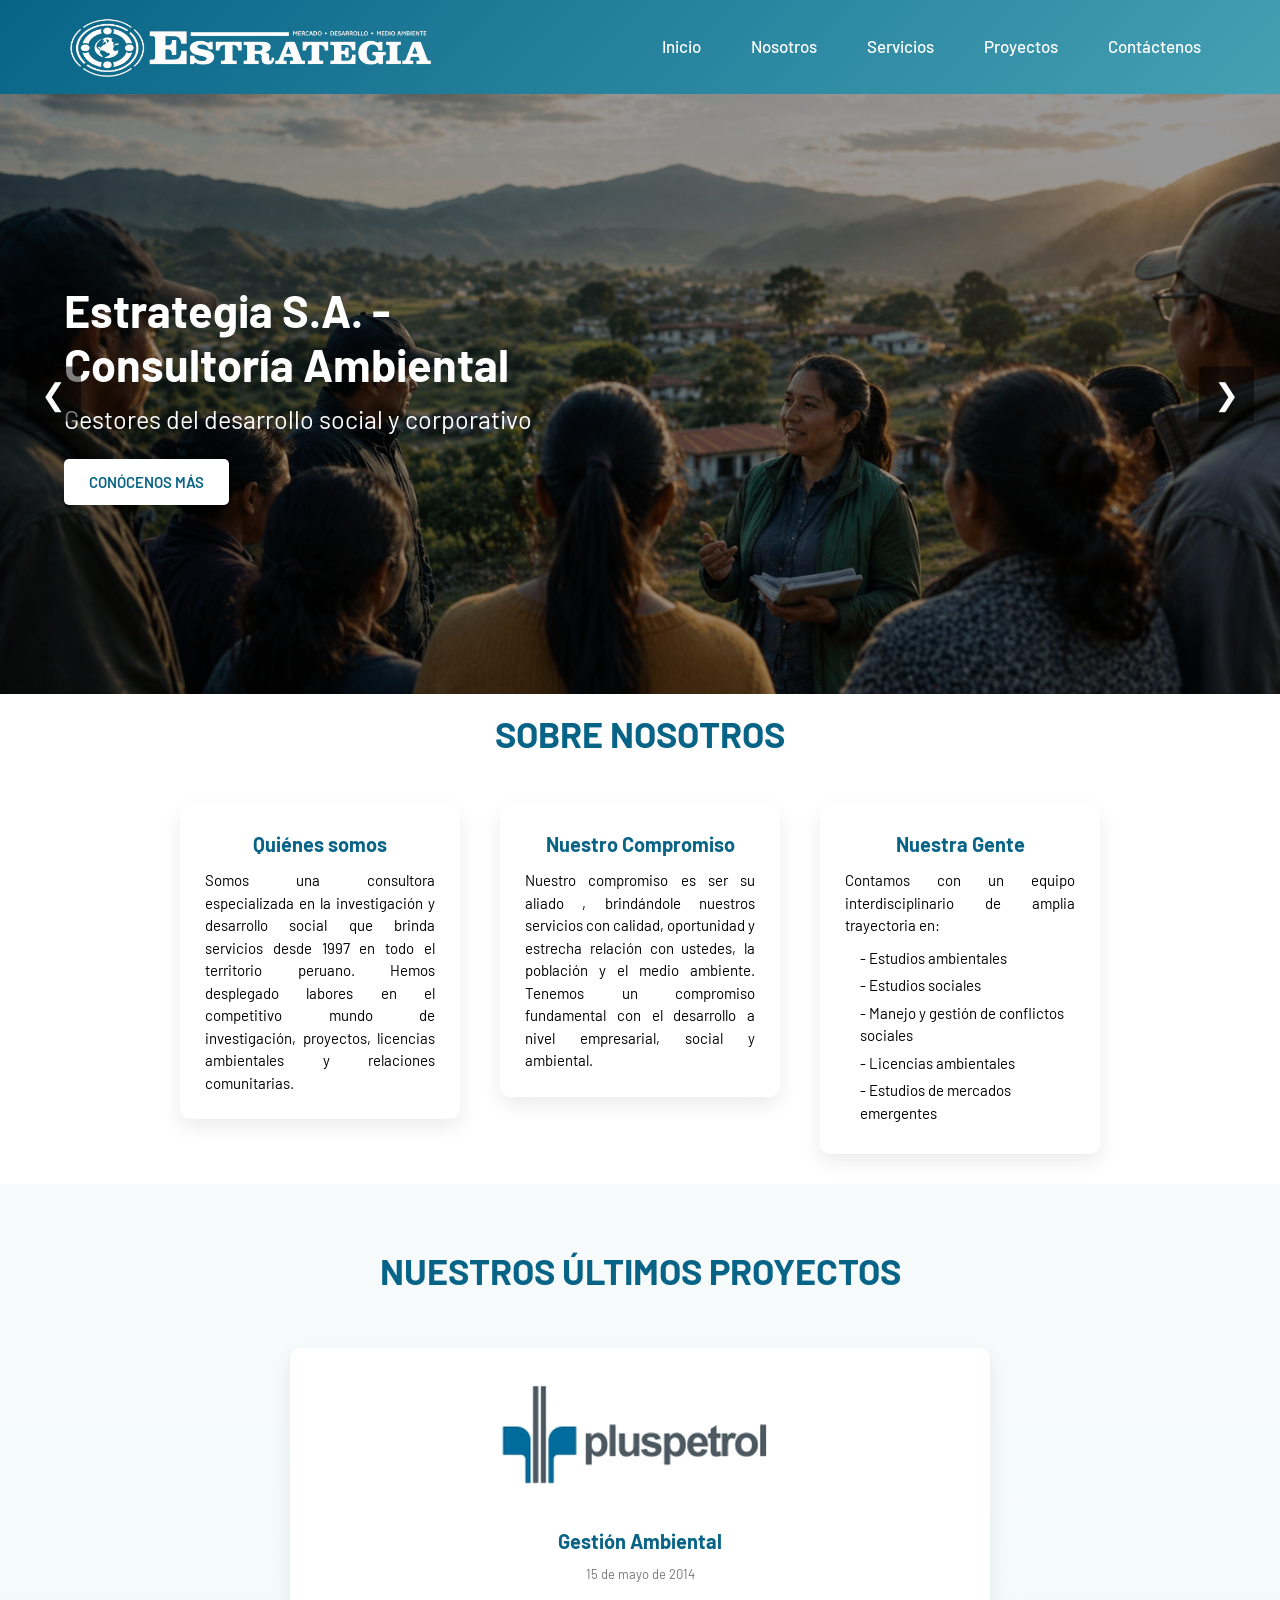
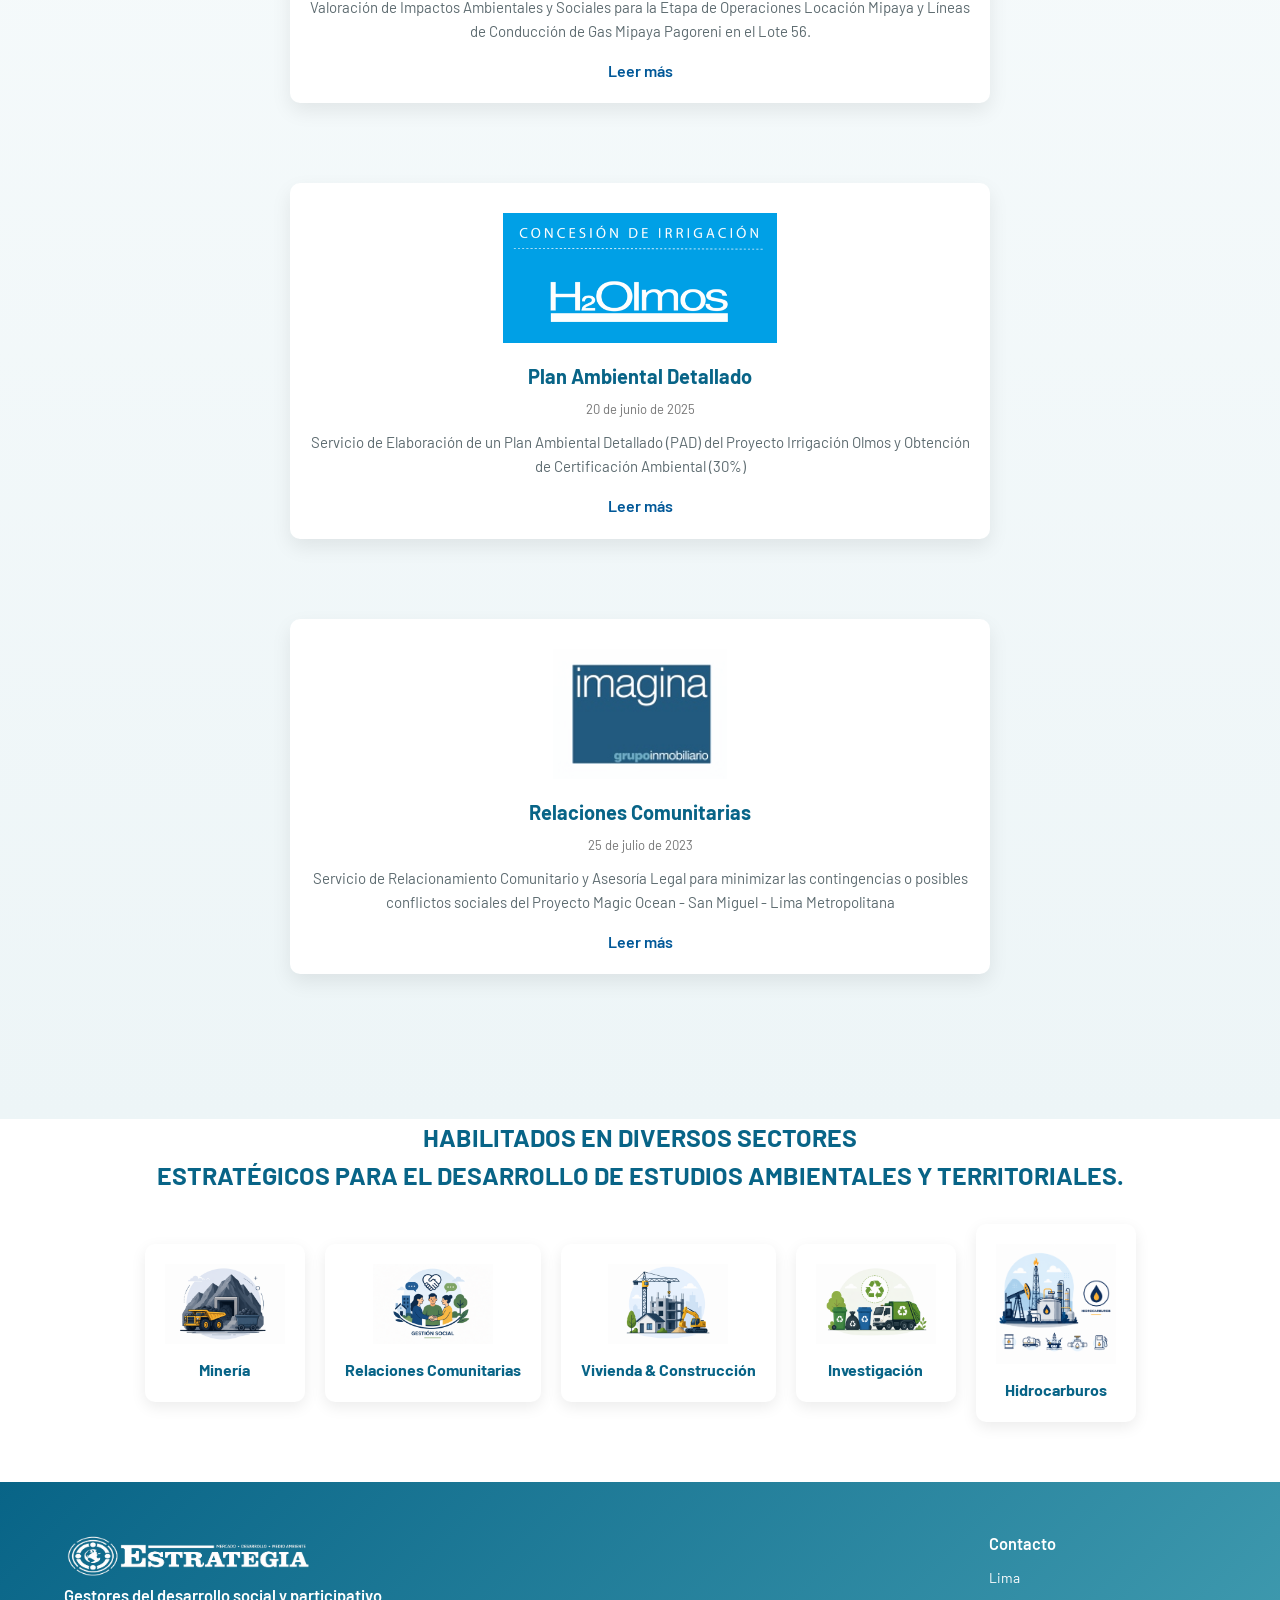
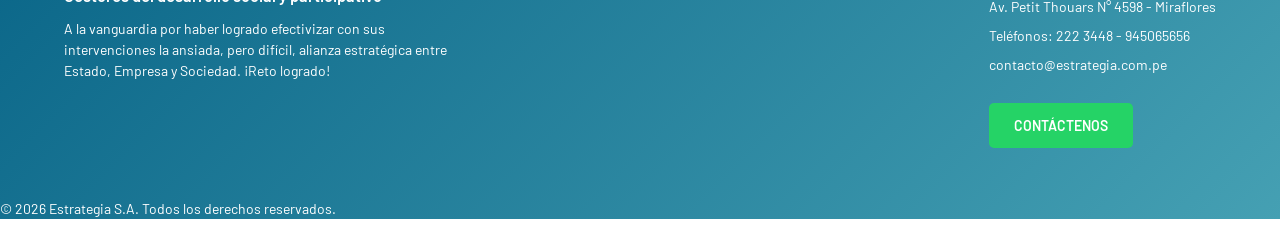
==== index.html @ 6ebf4975 "first commit" ====
<!DOCTYPE html>
<html lang="es">
<head>
    <meta charset="UTF-8">
    <meta name="viewport" content="width=device-width, initial-scale=1.0">
    <title>Estrategia S.A.</title>
    <link rel="preconnect" href="https://fonts.googleapis.com">
    <link rel="preconnect" href="https://fonts.gstatic.com" crossorigin>
    <link href="https://fonts.googleapis.com/css2?family=Barlow:ital,wght@0,100;0,200;0,300;0,400;0,500;0,600;0,700;0,800;0,900;1,100;1,200;1,300;1,400;1,500;1,600;1,700;1,800;1,900&display=swap" rel="stylesheet">

    <link rel="stylesheet" href="css/styles.css">

    
</head>
<body>
    <header class="navbar">
        <nav class="navbar__container contenedor">
            <a href="index.html" class="navbar__logo">
            <img src="img/Logo_Estrategia_3.png" alt="Logo de la empresa">
            </a>

            <ul class="navbar__menu">
                <li class="navbar__item">
                    <a href="index.html" class="navbar__link">Inicio</a>
                </li>
                <li class="navbar__item">
                    <a href="nosotros.html" class="navbar__link">Nosotros</a>
                </li>
                <li class="navbar__item">
                    <a href="servicios.html" class="navbar__link">Servicios</a>
                </li>
                <li class="navbar__item">
                    <a href="proyectos.html" class="navbar__link">Proyectos</a>
                </li>
                <li class="navbar__item">
                    <a href="contactenos.html" class="navbar__link">Contáctenos</a>
                </li>
            </ul>
        </nav>
    </header>

    <section class="hero">

        <button class="hero__arrow hero__arrow--left">&#10094;</button>
        <button class="hero__arrow hero__arrow--right">&#10095;</button>

        <div class="hero__slide active">
            <img src="img/hero.png" alt="Imagen de fondo del sitio web" class="hero__img">

            <div class="hero__contenido">
                <h1 class="hero__title">Estrategia S.A. - Consultoría Ambiental</h1>
                <p class="hero__subtitle">Gestores del desarrollo social y corporativo</p>
                <a href="nosotros.html" class="hero__btn">CONÓCENOS MÁS</a>
            </div>

        </div>

        <div class="hero__slide">
            <img src="img/hero2.png" alt="Paisaje natural representando proyectos ambientales" class="hero__img">

            <div class="hero__contenido">
                <h1 class="hero__title">Expertos en viabilizar objetivos empresariales y sociales</h1>
                <p class="hero__subtitle">En costa, sierra y amazonía</p>
                <a href="proyectos.html" class="hero__btn">PROYECTOS</a>
            </div>
        </div>
    
    </section>
    
    <article class="article">
        <h2 class="article__title title">Sobre Nosotros</h2>

        <div class="article__description">
            <div class="article__text">
                <h3 class="article__subtitle">Quiénes somos</h3>
                <p>Somos una consultora especializada en la investigación y desarrollo social que brinda servicios desde 1997 en todo el territorio peruano. Hemos desplegado labores en el competitivo mundo de investigación, proyectos, licencias ambientales y relaciones comunitarias. 
                </p>
            </div>
            <div class="article__text">
                <h3 class="article__subtitle">Nuestro Compromiso</h3>
                <p>Nuestro compromiso es ser su aliado , brindándole nuestros servicios con calidad, oportunidad y estrecha relación con ustedes, la población y el medio ambiente.
                Tenemos un compromiso fundamental con el desarrollo a nivel empresarial, social y ambiental.
                </p>
            </div>
            <div class="article__text">
                <h3 class="article__subtitle">Nuestra Gente</h3>
                <p>Contamos con un equipo interdisciplinario de amplia trayectoria en:
                </p>
                <ul>
                    <li>- Estudios ambientales</li>
                    <li>- Estudios sociales</li>
                    <li>- Manejo y gestión de conflictos sociales</li>
                    <li>- Licencias ambientales</li>
                    <li>- Estudios de mercados emergentes </li>
                </ul>
            </div>
        </div>
    </article>

    <article class="proyectos">
        <h2 class="proyectos__title title">Nuestros Últimos Proyectos</h2>

        <div class="proyectos__description">
            <div class="proyectos__text">
                <img  src="img/logos/Pluspetrol.png" alt="Proyecto Pluspetrol" class="proyectos__img">
                <h3 class="proyectos__subtitle">Gestión Ambiental</h3>
                <div class="proyectos__date">15 de mayo de 2014</div>
                <p>Valoración de Impactos Ambientales y Sociales para la Etapa de Operaciones Locación Mipaya y Líneas de Conducción de Gas Mipaya Pagoreni en el Lote 56.
                </p>
                <div>
                    <a href="proyectos.html" class="proyectos__link">Leer más</a>
                </div>
            </div>
            <div class="proyectos__text">
                <img src="img/logos/Olmos.png" alt="Proyecto Olmos" class="proyectos__img">
                <h3 class="proyectos__subtitle">Plan Ambiental Detallado</h3>
                <div class="proyectos__date">20 de junio de 2025</div>
                <p>Servicio de Elaboración de un Plan Ambiental Detallado (PAD) del Proyecto Irrigación Olmos y Obtención de Certificación Ambiental (30%)
                </p>
                <div>
                    <a href="proyectos.html" class="proyectos__link">Leer más</a>
                </div>
            </div>
            <div class="proyectos__text">
                <img src="img/logos/Grupo_Imagina.png" alt="Proyecto Grupo Imagina" class="proyectos__img">
                <h3 class="proyectos__subtitle">Relaciones Comunitarias</h3>
                <div class="proyectos__date">25 de julio de 2023</div>
                <p>Servicio de Relacionamiento Comunitario y Asesoría Legal para minimizar las contingencias o posibles conflictos sociales del Proyecto Magic Ocean - San Miguel - Lima Metropolitana
                </p>
                <div>
                    <a href="proyectos.html" class="proyectos__link">Leer más</a>
                </div>
            </div>
        </div>
    </article>

    <section class="sectores"> 
        <h2 class="sectores__title"> HABILITADOS EN DIVERSOS SECTORES<br>ESTRATÉGICOS PARA EL DESARROLLO DE ESTUDIOS AMBIENTALES Y TERRITORIALES.</h2>

        <div class="sectores__images">
            <div class="sectores__description">
                <img src="img/mineria.png" alt="Sector 1" class="sectores__img">
                <h3 class="sectores__subtitle">Minería</h3>
            </div>
            <div class="sectores__description">
                <img src="img/gestion_social.png" alt="Sector 2" class="sectores__img">
                <h3 class="sectores__subtitle">Relaciones Comunitarias</h3>
            </div>
            <div class="sectores__description">
                <img src="img/vivienda_construccion.png" alt="Sector 3" class="sectores__img">
                <h3 class="sectores__subtitle">Vivienda & Construcción</h3>
            </div>
            <div class="sectores__description">
                <img src="img/residuos_solidos.png" alt="Sector 4" class="sectores__img">
                <h3 class="sectores__subtitle">Investigación</h3>
            </div>
            <div class="sectores__description">
                <img src="img/hidrocarburos.png" alt="Sector 5" class="sectores__img">
                <h3 class="sectores__subtitle">Hidrocarburos</h3>
            </div>
        </div>

    </section>

    <footer class="footer">
        <div class="footer__description contenedor">

            <div class="footer__text">
                <img src="img/Logo_Estrategia_3.png" alt="Logo Estrategia" class="footer__img">

                <h3 class="footer__subtitle">
                    Gestores del desarrollo social y participativo
                </h3>

                <p>
                    A la vanguardia por haber logrado efectivizar con sus
                    intervenciones la ansiada, pero difícil, alianza estratégica
                    entre Estado, Empresa y Sociedad. ¡Reto logrado!
                </p>
            </div>

            <div class="footer__text">

                <h3 class="footer__subtitle">Contacto</h3>

                <p class="footer__place">Lima</p>

                <p>
                    Av. Petit Thouars N° 4598 - Miraflores
                </p>

                <p>
                    Teléfonos: 222 3448 - 945065656
                </p>

                <p>
                    contacto@estrategia.com.pe
                </p>

                <a 
                    href="https://wa.me/51945065656?text=Hola,%20quisiera%20más%20información"
                    target="_blank"
                    class="footer__btn"
                >
                    CONTÁCTENOS
                </a>

            </div>

        </div>

        <p class="footer__copy">
            &copy; 2026 Estrategia S.A. Todos los derechos reservados.
        </p>
    </footer>

</body>

<script src="js/script.js"></script>

</html>
---- css/styles.css ----
* {
  margin: 0;
  padding: 0;
  box-sizing: border-box;
}

html {
  /*
        16px ----> 100%
        10px ----> ?
  */
  font-size: 62.5%;
}

body {
  font-family: "Barlow", sans-serif;
  line-height: 1.5;
}

a {
  text-decoration: none;
}

ul, ol {
  list-style: none;
}

.navbar {
  background: linear-gradient(135deg, #086487, #45A0B3);
  font-size: 1.7rem;
  position: sticky;
  top: 0;
  z-index: 1000;
}
.navbar__container {
  display: flex;
  justify-content: space-between;
  align-items: center;
  padding: 1.2rem 0;
}
.navbar__logo img {
  display: block;
  height: 7rem;
  width: auto;
}
.navbar__menu {
  display: flex;
  gap: 2rem;
}
.navbar__item {
  list-style: none;
}
.navbar__link {
  color: white;
  font-weight: 500;
  padding: 1rem 1.5rem;
  text-decoration: none;
}

.hero {
  position: relative;
  height: 60rem;
  overflow: hidden;
}
.hero__arrow {
  position: absolute;
  top: 50%;
  transform: translateY(-50%);
  background: rgba(0, 0, 0, 0.5);
  color: white;
  border: none;
  font-size: 3rem;
  padding: 1rem 1.5rem;
  cursor: pointer;
  z-index: 3;
}
.hero__arrow--left {
  left: 2%;
}
.hero__arrow--right {
  right: 2%;
}
.hero__arrow:hover {
  background: rgba(0, 0, 0, 0.8);
}
.hero__slide {
  position: absolute;
  inset: 0;
  opacity: 0;
  transition: opacity 1.4s ease-in-out;
}
.hero__slide.active {
  opacity: 1;
}
.hero__img {
  width: 100%;
  height: 100%;
  object-fit: cover;
  display: block;
}
.hero__slide::before {
  content: "";
  position: absolute;
  inset: 0;
  background: rgba(0, 0, 0, 0.4);
  pointer-events: none;
}
.hero__contenido {
  position: absolute;
  top: 50%;
  left: 5%;
  transform: translateY(-50%);
  color: white;
  max-width: 50rem;
  z-index: 2;
}
.hero__title {
  font-size: 4.5rem;
  line-height: 1.2;
}
.hero__subtitle {
  font-size: 2.5rem;
  margin-top: 1rem;
}
.hero__btn {
  display: inline-block;
  margin-top: 2rem;
  padding: 1.2rem 2.5rem;
  background-color: white;
  color: #086487;
  text-decoration: none;
  font-weight: 600;
  border-radius: 0.5rem;
  transition: all 0.3s ease;
  font-size: 1.5rem;
}
.hero__btn:hover {
  background-color: #086487;
  color: white;
  border: 2px solid white;
}

.article__article {
  min-height: 15rem;
}
.article__title {
  display: flex;
  align-items: center;
  justify-content: center;
  min-height: 8rem;
}
.article__description {
  display: flex;
  gap: 4rem;
  justify-content: center;
  align-items: flex-start;
  padding: 3rem 1rem;
  flex-wrap: wrap;
}
.article__text {
  max-width: 28rem;
  padding: 2.5rem;
  border-radius: 1rem;
  background: #fff;
  box-shadow: 0 8px 20px rgba(0, 0, 0, 0.08);
}
.article__subtitle {
  margin-bottom: 1rem;
  font-size: 2rem;
  color: #086487;
  text-align: center;
}
.article p {
  line-height: 1.5;
  font-size: 1.5rem;
  text-align: justify;
}
.article ul {
  margin-top: 1rem;
  padding-left: 1.5rem;
  font-size: 1.5rem;
}
.article li {
  margin-bottom: 0.5rem;
}

.proyectos__title {
  text-align: center;
  margin-bottom: 2rem;
}
.proyectos__description {
  display: flex;
  gap: 4rem;
  justify-content: center;
  align-items: flex-start;
  padding: 3rem;
  flex-wrap: wrap;
}
.proyectos__text {
  max-width: 32rem;
  padding: 2rem;
  border-radius: 1rem;
  background: #fff;
  box-shadow: 0 8px 20px rgba(0, 0, 0, 0.08);
  transition: transform 0.3s ease;
}
.proyectos__text:hover {
  transform: translateY(-5px);
}
.proyectos__img {
  width: 100%;
  height: auto;
  display: block;
  object-fit: cover;
}
.proyectos__subtitle {
  font-size: 1.8rem;
  margin: 1rem 0;
  color: #093773;
}
.proyectos__date {
  font-size: 1.3rem;
  color: #777;
  margin-bottom: 1rem;
}
.proyectos p {
  font-size: 1.5rem;
  line-height: 1.6;
}
.proyectos__link {
  display: inline-block;
  margin-top: 1.5rem;
  color: #005898;
  font-weight: 600;
  text-decoration: none;
}
.proyectos__link:hover {
  text-decoration: underline;
}

.sectores__title {
  text-align: center;
  font-size: 2.5rem;
  color: #086487;
  margin-bottom: 2rem;
}
.sectores__images {
  display: flex;
  gap: 2rem;
  justify-content: center;
  align-items: center;
  padding: 1rem 2rem;
  flex-wrap: wrap;
}
.sectores__img {
  width: 100%;
  max-width: 12rem;
  height: auto;
  margin: 0 auto;
}
.sectores__subtitle {
  text-align: center;
  margin-top: 1rem;
  font-size: 1.6rem;
  color: #086487;
}
.sectores__description {
  text-align: center;
  padding: 2rem;
  border-radius: 1rem;
  background: #fff;
  box-shadow: 0 5px 15px rgba(0, 0, 0, 0.08);
  transition: transform 0.3s ease;
}
.sectores__description:hover {
  transform: translateY(-5px);
}

.footer {
  background: linear-gradient(135deg, #086487, #45A0B3);
  color: white;
  margin-top: 5rem;
  font-size: 1.4rem;
}
.footer__description {
  display: flex;
  gap: 6rem;
  padding: 5rem 0;
  align-items: flex-start;
  justify-content: space-between;
  flex-wrap: wrap;
}
.footer__img {
  width: 25rem;
  height: auto;
}
.footer__text {
  max-width: 40rem;
}
.footer__subtitle {
  margin-bottom: 1rem;
  font-weight: 600;
}
.footer p {
  line-height: 1.5;
  margin-bottom: 0.8rem;
}
.footer .footer > p {
  text-align: center;
  padding: 2rem 0;
  border-top: 1px solid rgba(255, 255, 255, 0.2);
  margin-top: 2rem;
}
.footer .footer__btn {
  display: inline-block;
  margin-top: 2rem;
  padding: 1.2rem 2.5rem;
  background-color: #25D366;
  color: white;
  text-decoration: none;
  font-weight: 600;
  border-radius: 0.5rem;
  transition: all 0.3s ease;
}
.footer .footer__btn:hover {
  background-color: #1fa855;
  transform: translateY(-3px);
}

.navbar__link,
.navbar__link:visited,
.navbar__link:hover {
  color: white;
  text-decoration: none;
}

.navbar__link--active {
  color: white;
}

.hero-nosotros {
  position: relative;
  width: 100%;
  height: 40rem;
  overflow: hidden;
}
.hero-nosotros__img {
  width: 100%;
  height: 100%;
  object-fit: cover;
  display: block;
}
.hero-nosotros__overlay {
  position: absolute;
  inset: 0;
  background: rgba(0, 0, 0, 0.4);
  display: flex;
  justify-content: center;
  align-items: center;
}
.hero-nosotros__title {
  color: white;
  font-size: 5rem;
  font-weight: 700;
  letter-spacing: 0.3rem;
}

.nosotros-info {
  display: flex;
  gap: 4rem;
  padding: 6rem 2rem;
  align-items: flex-start;
}
.nosotros-info__box, .nosotros-info__content {
  flex: 1;
}
.nosotros-info__box {
  background: white;
  padding: 3rem;
  border-radius: 1rem;
  box-shadow: 0 8px 20px rgba(0, 0, 0, 0.08);
  transition: transform 0.3s ease;
}
.nosotros-info__box:hover {
  transform: translateY(-5px);
}
.nosotros-info__title {
  font-size: 2.2rem;
  color: #086487;
  margin-bottom: 1.5rem;
}
.nosotros-info p {
  font-size: 1.5rem;
  line-height: 1.7;
  text-align: justify;
}

.clientes {
  margin-top: 6rem;
}
.clientes__hero {
  position: relative;
  height: 20rem;
  background-image: url("../img/clientes.png");
  background-size: cover;
  background-position: center;
  display: flex;
  justify-content: center;
  align-items: center;
}
.clientes__hero::before {
  content: "";
  position: absolute;
  inset: 0;
  background: rgba(0, 0, 0, 0.45);
}
.clientes__title {
  position: relative;
  color: white;
  font-size: 4rem;
  letter-spacing: 0.3rem;
  z-index: 1;
}
.clientes__slider {
  overflow: hidden;
  padding: 1.5rem 0;
  background: #fff;
}
.clientes__track {
  display: flex;
  gap: 6rem;
  width: max-content;
  animation: scrollClientes 25s linear infinite;
}
.clientes__img {
  width: 12rem;
  height: auto;
  object-fit: contain;
  transition: all 0.3s ease;
}
.clientes__img:hover {
  transform: scale(1.05);
}

@keyframes scrollClientes {
  from {
    transform: translateX(0);
  }
  to {
    transform: translateX(-50%);
  }
}
.hero-servicios {
  position: relative;
  width: 100%;
  height: 40rem;
  overflow: hidden;
}
.hero-servicios__img {
  width: 100%;
  height: 100%;
  object-fit: cover;
  display: block;
}
.hero-servicios__overlay {
  position: absolute;
  inset: 0;
  background: rgba(0, 0, 0, 0.4);
  display: flex;
  justify-content: center;
  align-items: center;
}
.hero-servicios__title {
  color: white;
  font-size: 5rem;
  font-weight: 700;
  letter-spacing: 0.3rem;
}

.servicios {
  padding: 6rem 0;
}
.servicios__grid {
  display: grid;
  grid-template-columns: repeat(3, 1fr);
  gap: 3rem;
}
.servicios__card {
  background: white;
  padding: 3rem;
  border-radius: 1.5rem;
  box-shadow: 0 10px 25px rgba(0, 0, 0, 0.08);
  transition: all 0.35s ease;
  display: flex;
  flex-direction: column;
  min-height: 100%;
}
.servicios__card:hover {
  background-color: #086487;
  transform: translateY(-8px);
  box-shadow: 0 18px 35px rgba(9, 55, 115, 0.25);
}
.servicios__card:hover .servicios__subtitle, .servicios__card:hover p {
  color: white;
}
.servicios__card:hover li {
  color: white;
}
.servicios__subtitle {
  font-size: 2.2rem;
  color: #086487;
  margin-bottom: 1.5rem;
  transition: color 0.3s ease;
}
.servicios__list {
  margin: 2rem 0;
  padding-left: 2rem;
}
.servicios__list li {
  font-size: 1.5rem;
  line-height: 1.7;
  margin-bottom: 1rem;
  color: #111;
  list-style-type: disc;
}
.servicios p {
  font-size: 1.5rem;
  line-height: 1.7;
  color: #555;
  transition: color 0.3s ease;
}
.servicios__btn {
  margin-top: auto;
  display: inline-block;
  background-color: #45A0B3;
  color: white;
  padding: 1.2rem 2rem;
  border-radius: 0.6rem;
  border: 1px solid transparent;
  text-decoration: none;
  font-weight: 600;
  transition: all 0.3s ease;
}
.servicios__btn:hover {
  background-color: #086487;
  transform: scale(1.03);
  transform: translateY(-3px);
  border: 1px solid rgba(255, 255, 255, 0.15);
}

.hero-proyectos {
  position: relative;
  width: 100%;
  height: 40rem;
  overflow: hidden;
}
.hero-proyectos__img {
  width: 100%;
  height: 100%;
  object-fit: cover;
  display: block;
}
.hero-proyectos__overlay {
  position: absolute;
  inset: 0;
  background: rgba(0, 0, 0, 0.4);
  display: flex;
  justify-content: center;
  align-items: center;
}
.hero-proyectos__title {
  color: white;
  font-size: 5rem;
  font-weight: 700;
  letter-spacing: 0.3rem;
}

.proyectos {
  padding: 6rem 0;
  background: linear-gradient(180deg, #f7fbfc, #edf5f7);
}
.proyectos__header {
  margin-bottom: 2rem;
}
.proyectos__text {
  text-align: center;
  font-size: 1.6rem;
  color: #5d6b70;
  max-width: 70rem;
  margin: 0 auto 4rem auto;
  line-height: 1.6;
}
.proyectos__filters {
  display: flex;
  gap: 1.5rem;
  justify-content: center;
  flex-wrap: wrap;
  margin-bottom: 4rem;
}
.proyectos__filter {
  border: none;
  background: white;
  color: #086487;
  padding: 1rem 2rem;
  border-radius: 5rem;
  font-size: 1.4rem;
  font-weight: 600;
  cursor: pointer;
  transition: all 0.3s ease;
  box-shadow: 0 5px 15px rgba(0, 0, 0, 0.06);
}
.proyectos__filter:hover, .proyectos__filter--active {
  background: linear-gradient(135deg, #086487, #45a0b3);
  color: white;
}
.proyectos__grid {
  display: grid;
  grid-template-columns: repeat(3, 28rem);
  justify-content: center;
  gap: 4rem 6rem;
  padding: 3rem 1rem;
}
.proyectos__card {
  min-height: 47rem;
  border-radius: 1rem;
  background: #fff;
  overflow: hidden;
  box-shadow: 0 8px 20px rgba(0, 0, 0, 0.08);
  transition: all 0.35s ease;
  display: flex;
  flex-direction: column;
}
.proyectos__card:hover {
  transform: translateY(-6px);
  box-shadow: 0 15px 30px rgba(8, 100, 135, 0.15);
}
.proyectos__img {
  width: 100%;
  height: 15rem;
  object-fit: contain;
  display: block;
  transition: transform 0.4s ease;
  padding: 1rem;
}
.proyectos__img:hover {
  transform: scale(1.03);
}
.proyectos__content {
  padding: 2rem;
  display: flex;
  flex-direction: column;
  flex: 1;
}
.proyectos__empresa {
  font-size: 1.2rem;
  color: #45a0b3;
  font-weight: 700;
  text-transform: uppercase;
  margin-bottom: 0.8rem;
}
.proyectos__subtitle {
  margin-bottom: 1rem;
  font-size: 2rem;
  line-height: 1.3;
  color: #086487;
}
.proyectos__description {
  line-height: 1.5;
  font-size: 1.5rem;
  color: #58656b;
  margin-bottom: 1.5rem;
}
.proyectos__info {
  margin-top: auto;
}
.proyectos__meta {
  font-size: 1.4rem;
  color: #6f7c82;
  margin-bottom: 0.6rem;
}
.proyectos__pagination {
  display: flex;
  justify-content: center;
  gap: 1rem;
  margin-top: 5rem;
}
.proyectos__page {
  width: 4rem;
  height: 4rem;
  border: none;
  border-radius: 1rem;
  background: white;
  color: #086487;
  font-size: 1.4rem;
  font-weight: 600;
  cursor: pointer;
  transition: all 0.3s ease;
  box-shadow: 0 5px 15px rgba(0, 0, 0, 0.06);
}
.proyectos__page:hover, .proyectos__page--active {
  background: linear-gradient(135deg, #086487, #45a0b3);
  color: white;
}

.hero-contactenos {
  position: relative;
  width: 100%;
  height: 40rem;
  overflow: hidden;
}
.hero-contactenos__img {
  width: 100%;
  height: 100%;
  object-fit: cover;
  display: block;
}
.hero-contactenos__overlay {
  position: absolute;
  inset: 0;
  background: rgba(0, 0, 0, 0.4);
  display: flex;
  justify-content: center;
  align-items: center;
}
.hero-contactenos__title {
  color: white;
  font-size: 5rem;
  font-weight: 700;
  letter-spacing: 0.3rem;
}

.contacto {
  display: grid;
  grid-template-columns: 1fr 1.2fr;
  gap: 7rem;
  padding: 8rem 0;
  align-items: start;
}
.contacto__info {
  display: flex;
  flex-direction: column;
}
.contacto__title {
  font-size: 3rem;
  line-height: 1.1;
  font-weight: 800;
  color: #086487;
  margin-bottom: 3rem;
}
.contacto__text {
  font-size: 1.7rem;
  line-height: 1.7;
  color: #5f6773;
  margin-bottom: 2.5rem;
}
.contacto__grid {
  display: grid;
  grid-template-columns: repeat(3, 1fr);
  gap: 2rem;
  margin-top: 2rem;
}
.contacto__card {
  background: #fff;
  border: 1px solid #d8ecec;
  border-radius: 3rem;
  padding: 3rem;
  box-shadow: 0 10px 30px rgba(0, 0, 0, 0.03);
  transition: all 0.3s ease;
}
.contacto__card:hover {
  transform: translateY(-4px);
  box-shadow: 0 15px 30px rgba(0, 0, 0, 0.08);
}
.contacto__card--large {
  margin-top: 4rem;
  margin-bottom: 2rem;
}
.contacto__icon {
  font-size: 3rem;
  margin-bottom: 2rem;
}
.contacto__subtitle {
  font-size: 2rem;
  font-weight: 700;
  color: #086487;
  margin-bottom: 1rem;
}
.contacto__description {
  font-size: 1.8rem;
  line-height: 1.7;
  color: #5f6773;
}
.contacto__form-container {
  background: #fff;
  border: 1px solid #d8ecec;
  border-radius: 4rem;
  padding: 5rem;
  box-shadow: 0 10px 30px rgba(0, 0, 0, 0.03);
}
.contacto__form {
  display: grid;
  grid-template-columns: repeat(2, 1fr);
  gap: 3rem;
}
.contacto__group {
  display: flex;
  flex-direction: column;
}
.contacto__group--full {
  grid-column: 1/-1;
}
.contacto__group label {
  font-size: 1.8rem;
  font-weight: 700;
  color: #086487;
  margin-bottom: 1rem;
}
.contacto__group input, .contacto__group textarea {
  width: 100%;
  border: 1.5px solid #cdd5df;
  border-radius: 1.8rem;
  padding: 1.8rem 2rem;
  font-size: 1.8rem;
  font-family: inherit;
  outline: none;
  transition: all 0.3s ease;
}
.contacto__group input:focus, .contacto__group textarea:focus {
  border-color: #0b7a82;
  box-shadow: 0 0 0 4px rgba(11, 122, 130, 0.1);
}
.contacto__group textarea {
  resize: none;
  height: 18rem;
}
.contacto__button {
  grid-column: 1/-1;
  border: none;
  background: #0b8a8f;
  color: white;
  height: 7rem;
  border-radius: 2rem;
  font-size: 2.2rem;
  font-weight: 700;
  cursor: pointer;
  transition: all 0.3s ease;
}
.contacto__button:hover {
  background: #086487;
  transform: translateY(-2px);
}

/* ==========================================
   RESPONSIVE
========================================== */
@media (max-width: 1200px) {
  .contacto {
    grid-template-columns: 1fr;
    gap: 5rem;
  }
}
@media (max-width: 768px) {
  .contacto__title {
    font-size: 3.8rem;
  }
  .contacto__grid {
    grid-template-columns: 1fr;
  }
  .contacto__form {
    grid-template-columns: 1fr;
  }
  .contacto__form-container {
    padding: 3rem;
    border-radius: 2.5rem;
  }
  .contacto__button {
    font-size: 1.8rem;
  }
}
.contenedor {
  max-width: 180rem;
  width: 90%;
  margin: 0 auto;
}

.title {
  color: #086487;
  font-size: 3.6rem;
  text-transform: uppercase;
}

/*# sourceMappingURL=styles.css.map */
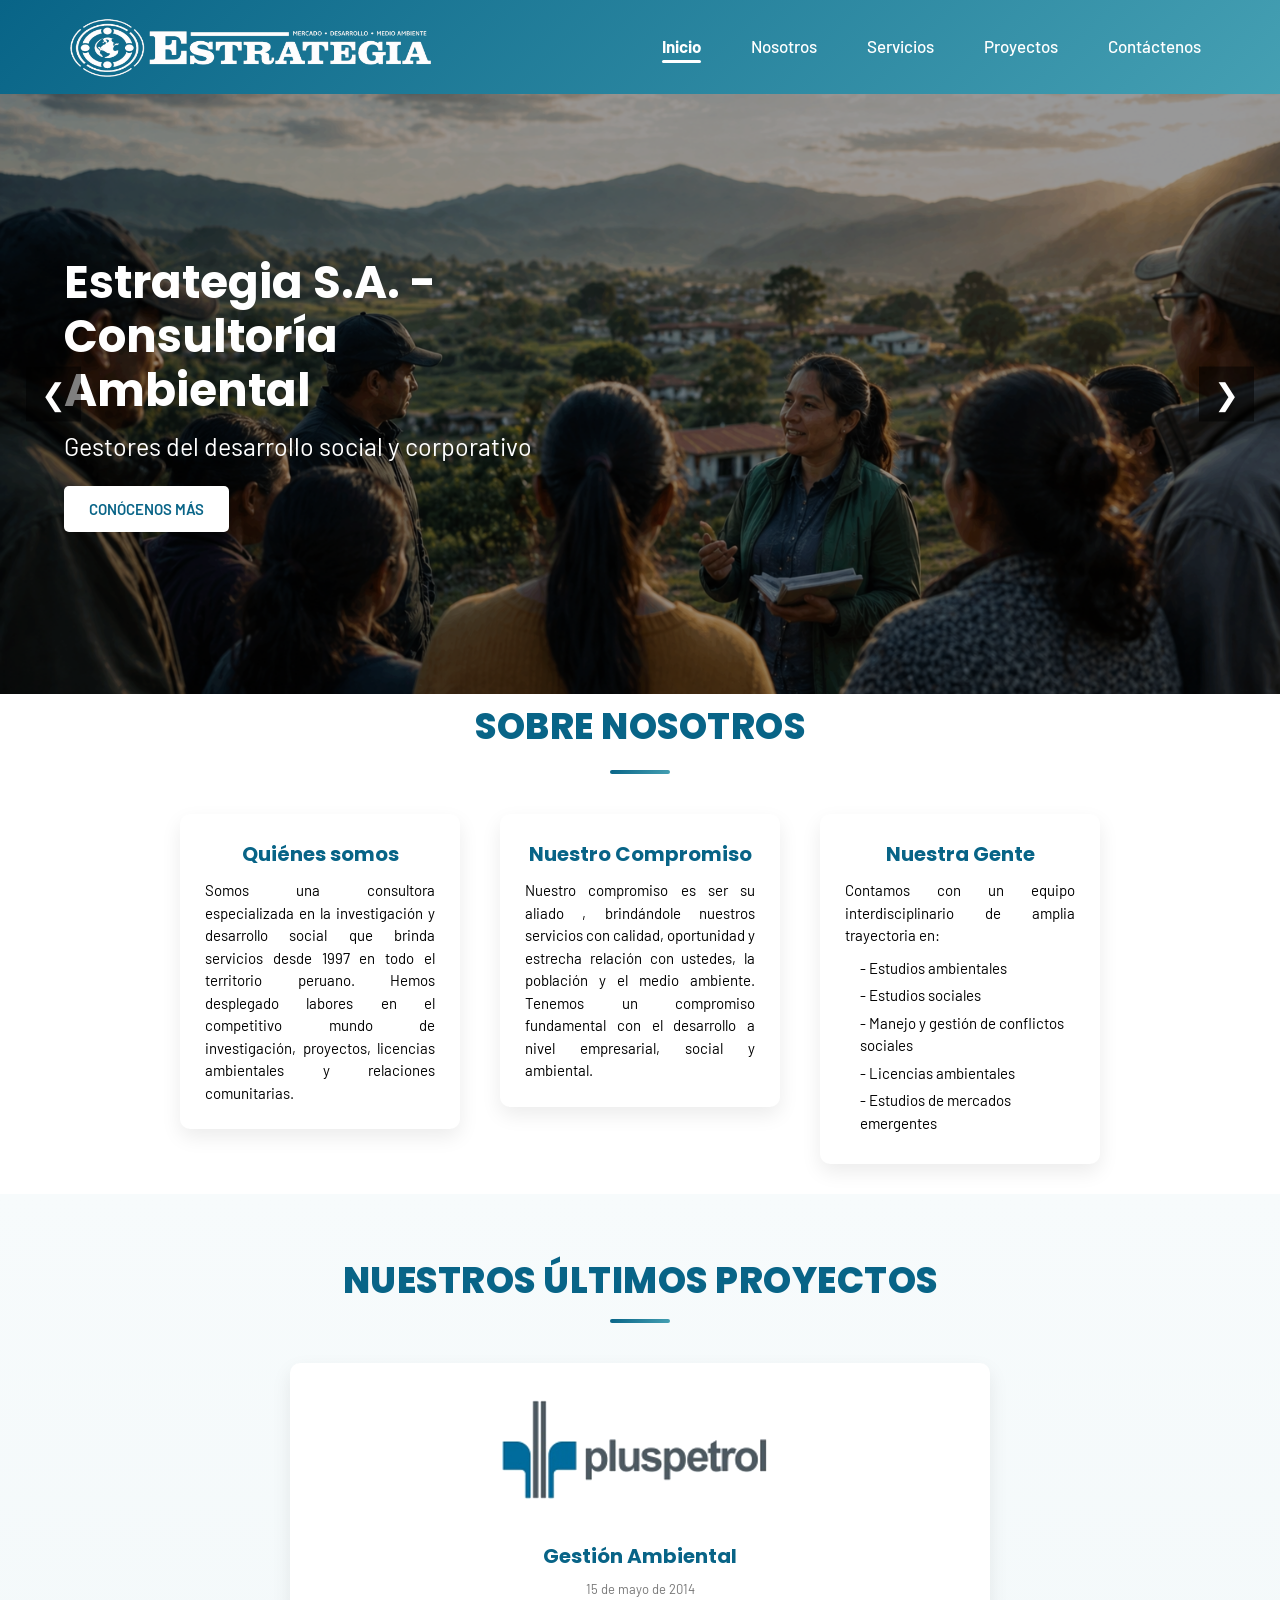
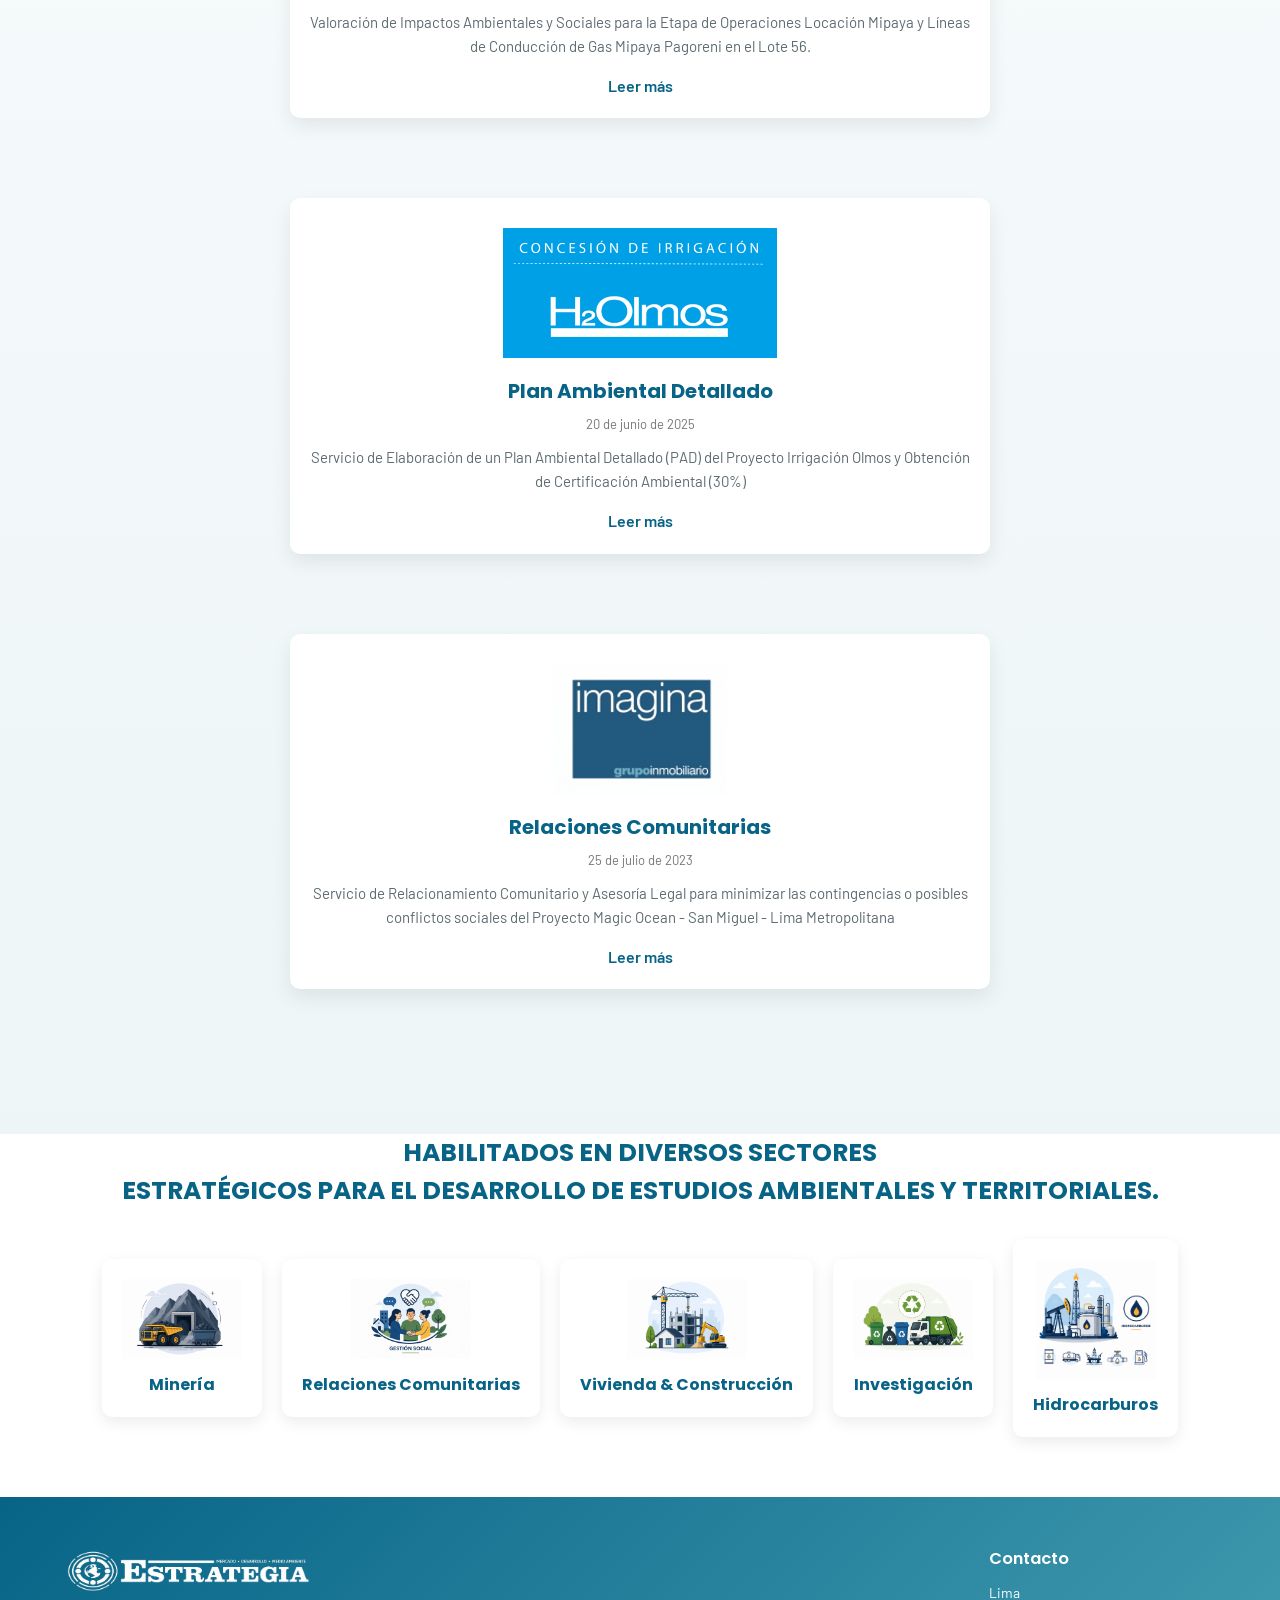
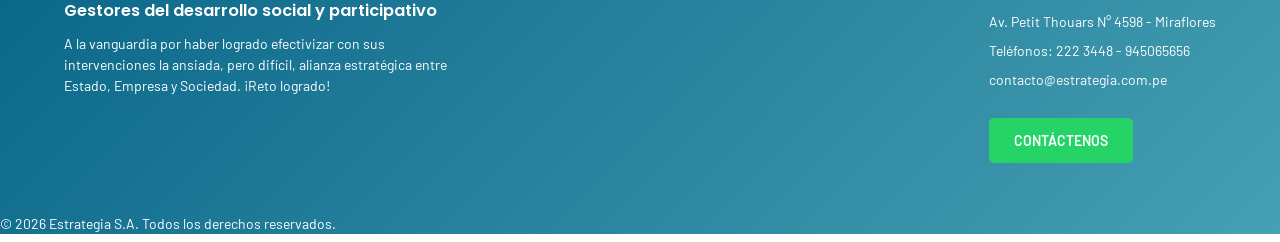
==== commit f8f7dd76: "Mejora tipografia, jerarquia visual, colores y diseño responsive" ====
--- a/index.html
+++ b/index.html
@@ -6,7 +6,7 @@
     <title>Estrategia S.A.</title>
     <link rel="preconnect" href="https://fonts.googleapis.com">
     <link rel="preconnect" href="https://fonts.gstatic.com" crossorigin>
-    <link href="https://fonts.googleapis.com/css2?family=Barlow:ital,wght@0,100;0,200;0,300;0,400;0,500;0,600;0,700;0,800;0,900;1,100;1,200;1,300;1,400;1,500;1,600;1,700;1,800;1,900&display=swap" rel="stylesheet">
+    <link href="https://fonts.googleapis.com/css2?family=Barlow:ital,wght@0,100;0,200;0,300;0,400;0,500;0,600;0,700;0,800;0,900;1,100;1,200;1,300;1,400;1,500;1,600;1,700;1,800;1,900&family=Poppins:wght@600;700;800&display=swap" rel="stylesheet">
 
     <link rel="stylesheet" href="css/styles.css">
 
@@ -19,9 +19,15 @@
             <img src="img/Logo_Estrategia_3.png" alt="Logo de la empresa">
             </a>
 
+            <button class="navbar__toggle" aria-label="Abrir menú" aria-expanded="false">
+                <span></span>
+                <span></span>
+                <span></span>
+            </button>
+
             <ul class="navbar__menu">
                 <li class="navbar__item">
-                    <a href="index.html" class="navbar__link">Inicio</a>
+                    <a href="index.html" class="navbar__link navbar__link--active">Inicio</a>
                 </li>
                 <li class="navbar__item">
                     <a href="nosotros.html" class="navbar__link">Nosotros</a>
@@ -217,5 +223,6 @@
 </body>
 
 <script src="js/script.js"></script>
+<script src="js/nav.js"></script>
 
 </html>
--- a/css/styles.css
+++ b/css/styles.css
@@ -17,6 +17,10 @@
   line-height: 1.5;
 }
 
+h1, h2, h3 {
+  font-family: "Poppins", sans-serif;
+}
+
 a {
   text-decoration: none;
 }
@@ -55,6 +59,7 @@
   font-weight: 500;
   padding: 1rem 1.5rem;
   text-decoration: none;
+  position: relative;
 }
 
 .hero {
@@ -216,7 +221,7 @@
 .proyectos__subtitle {
   font-size: 1.8rem;
   margin: 1rem 0;
-  color: #093773;
+  color: #086487;
 }
 .proyectos__date {
   font-size: 1.3rem;
@@ -230,7 +235,7 @@
 .proyectos__link {
   display: inline-block;
   margin-top: 1.5rem;
-  color: #005898;
+  color: #086487;
   font-weight: 600;
   text-decoration: none;
 }
@@ -336,6 +341,17 @@
 
 .navbar__link--active {
   color: white;
+  font-weight: 700;
+}
+.navbar__link--active::after {
+  content: "";
+  position: absolute;
+  left: 1.5rem;
+  right: 1.5rem;
+  bottom: 0.3rem;
+  height: 3px;
+  border-radius: 2px;
+  background: white;
 }
 
 .hero-nosotros {
@@ -826,8 +842,8 @@
   transition: all 0.3s ease;
 }
 .contacto__group input:focus, .contacto__group textarea:focus {
-  border-color: #0b7a82;
-  box-shadow: 0 0 0 4px rgba(11, 122, 130, 0.1);
+  border-color: #45A0B3;
+  box-shadow: 0 0 0 4px rgba(69, 160, 179, 0.15);
 }
 .contacto__group textarea {
   resize: none;
@@ -836,7 +852,7 @@
 .contacto__button {
   grid-column: 1/-1;
   border: none;
-  background: #0b8a8f;
+  background: #45A0B3;
   color: white;
   height: 7rem;
   border-radius: 2rem;
@@ -886,7 +902,194 @@
 .title {
   color: #086487;
   font-size: 3.6rem;
+  font-weight: 800;
+  letter-spacing: 0.05rem;
   text-transform: uppercase;
+  text-align: center;
+  position: relative;
+  padding-bottom: 1.5rem;
+  margin-bottom: 1rem;
+}
+.title::after {
+  content: "";
+  position: absolute;
+  bottom: 0;
+  left: 50%;
+  transform: translateX(-50%);
+  width: 6rem;
+  height: 0.4rem;
+  border-radius: 10px;
+  background: linear-gradient(135deg, #086487, #45A0B3);
+}
+
+/* ==========================================
+   NAVBAR - MENÚ MÓVIL (HAMBURGUESA)
+========================================== */
+.navbar__toggle {
+  display: none;
+  flex-direction: column;
+  justify-content: center;
+  gap: 0.5rem;
+  width: 4rem;
+  height: 4rem;
+  background: transparent;
+  border: none;
+  cursor: pointer;
+  z-index: 1001;
+}
+.navbar__toggle span {
+  display: block;
+  width: 100%;
+  height: 3px;
+  background: white;
+  border-radius: 2px;
+  transition: all 0.3s ease;
+}
+.navbar__toggle--active span:nth-child(1) {
+  transform: translateY(8px) rotate(45deg);
+}
+.navbar__toggle--active span:nth-child(2) {
+  opacity: 0;
+}
+.navbar__toggle--active span:nth-child(3) {
+  transform: translateY(-8px) rotate(-45deg);
+}
+
+/* ==========================================
+   RESPONSIVE GENERAL
+========================================== */
+@media (max-width: 1200px) {
+  html {
+    font-size: 58%;
+  }
+
+  .servicios__grid {
+    grid-template-columns: repeat(2, 1fr);
+  }
+
+  .proyectos__grid {
+    grid-template-columns: repeat(2, 28rem);
+  }
+}
+
+@media (max-width: 900px) {
+  .navbar__toggle {
+    display: flex;
+  }
+
+  .navbar__menu {
+    position: absolute;
+    top: 100%;
+    left: 0;
+    right: 0;
+    flex-direction: column;
+    gap: 0;
+    background: linear-gradient(135deg, #086487, #45A0B3);
+    max-height: 0;
+    overflow: hidden;
+    transition: max-height 0.35s ease;
+  }
+
+  .navbar__menu--open {
+    max-height: 40rem;
+  }
+
+  .navbar__item {
+    width: 100%;
+    text-align: center;
+  }
+
+  .navbar__link {
+    display: block;
+    padding: 1.5rem;
+  }
+
+  .nosotros-info {
+    flex-wrap: wrap;
+  }
+
+  .nosotros-info__box,
+  .nosotros-info__content {
+    flex: 1 1 100%;
+  }
+}
+
+@media (max-width: 768px) {
+  html {
+    font-size: 56%;
+  }
+
+  .hero {
+    height: 45rem;
+  }
+
+  .hero__contenido {
+    max-width: 90%;
+    left: 50%;
+    transform: translate(-50%, -50%);
+    text-align: center;
+  }
+
+  .hero__title {
+    font-size: 3.2rem;
+  }
+
+  .hero__subtitle {
+    font-size: 1.8rem;
+  }
+
+  .hero-nosotros,
+  .hero-servicios,
+  .hero-proyectos,
+  .hero-contactenos {
+    height: 25rem;
+  }
+
+  .hero-nosotros__title,
+  .hero-servicios__title,
+  .hero-proyectos__title,
+  .hero-contactenos__title {
+    font-size: 3.2rem;
+    text-align: center;
+    padding: 0 2rem;
+  }
+
+  .clientes__title {
+    font-size: 2.6rem;
+  }
+
+  .title {
+    font-size: 2.8rem;
+  }
+
+  .servicios__grid,
+  .proyectos__grid {
+    grid-template-columns: 1fr;
+    justify-content: stretch;
+  }
+
+  .footer__description {
+    gap: 3rem;
+  }
+}
+
+@media (max-width: 480px) {
+  html {
+    font-size: 52%;
+  }
+
+  .navbar__logo img {
+    height: 5rem;
+  }
+
+  .footer__img {
+    width: 18rem;
+  }
+
+  .hero__btn {
+    font-size: 1.4rem;
+    padding: 1rem 2rem;
+  }
 }
 
 /*# sourceMappingURL=styles.css.map */
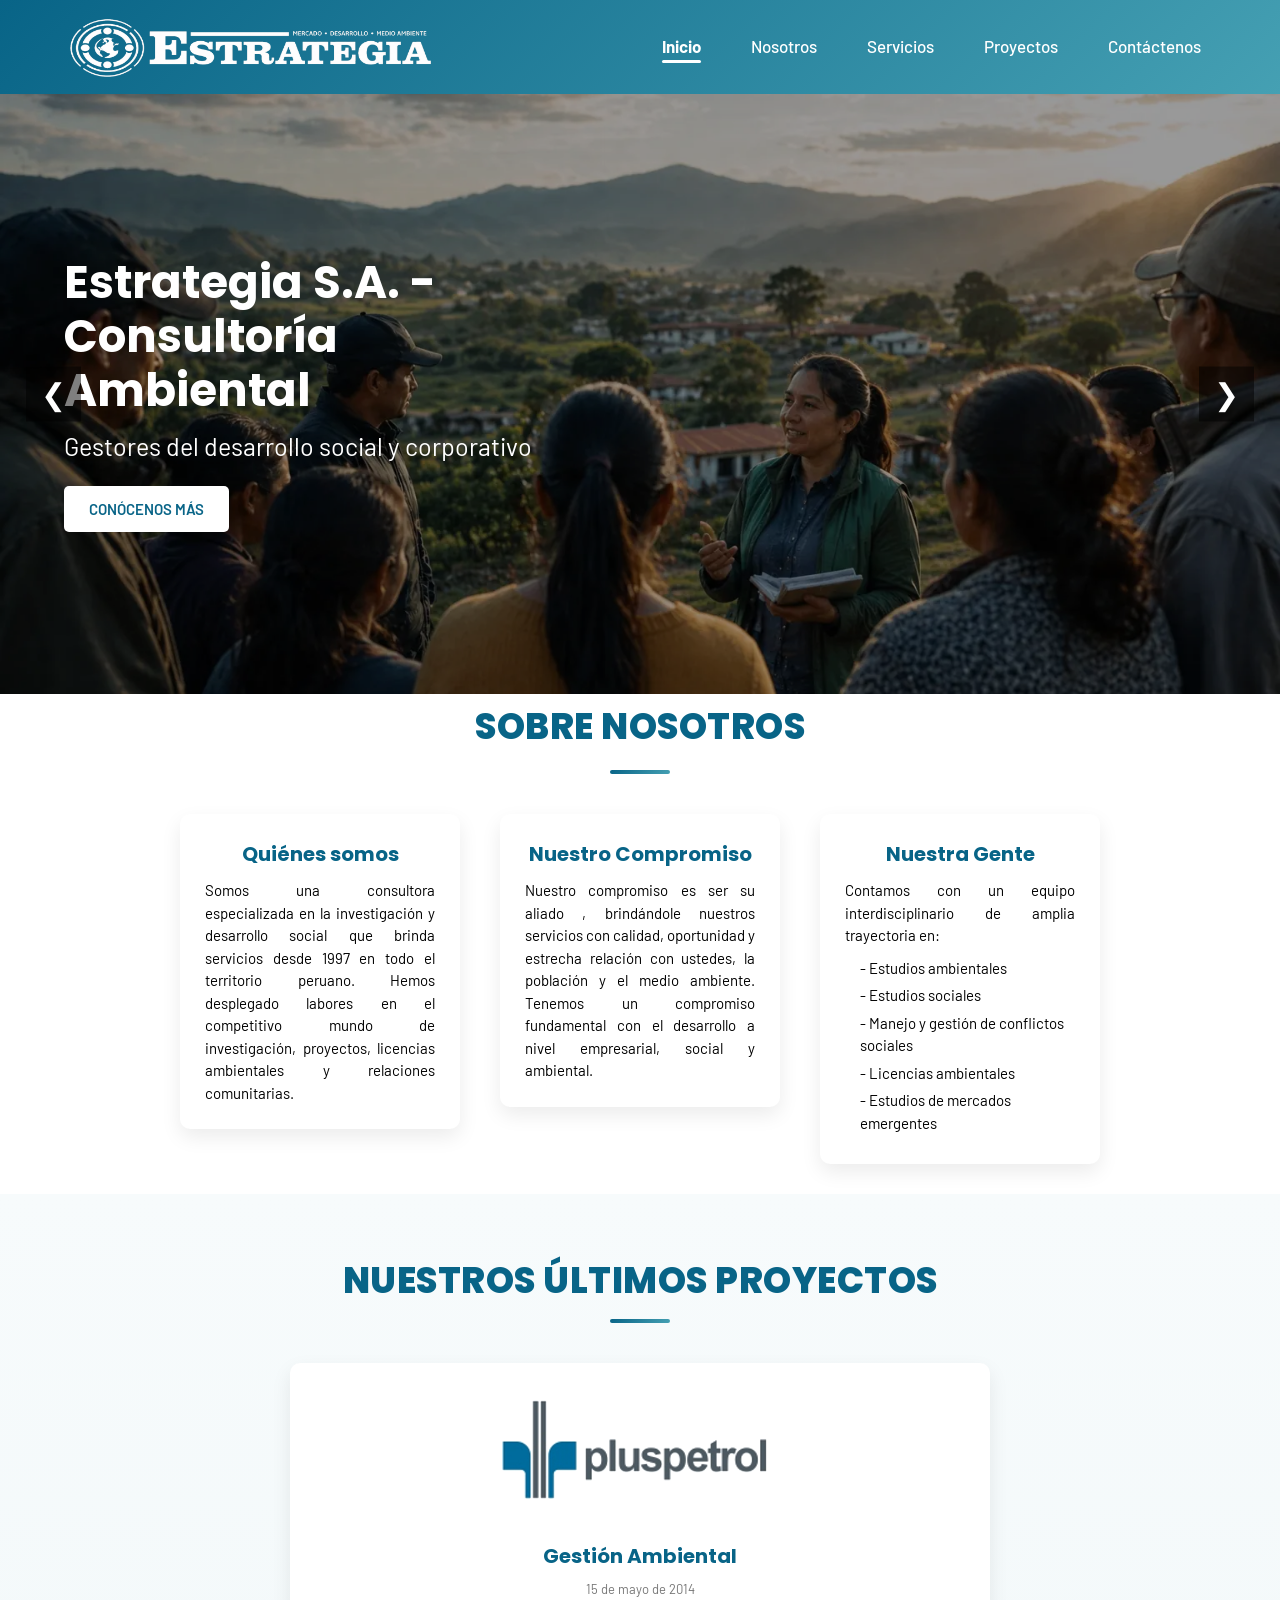
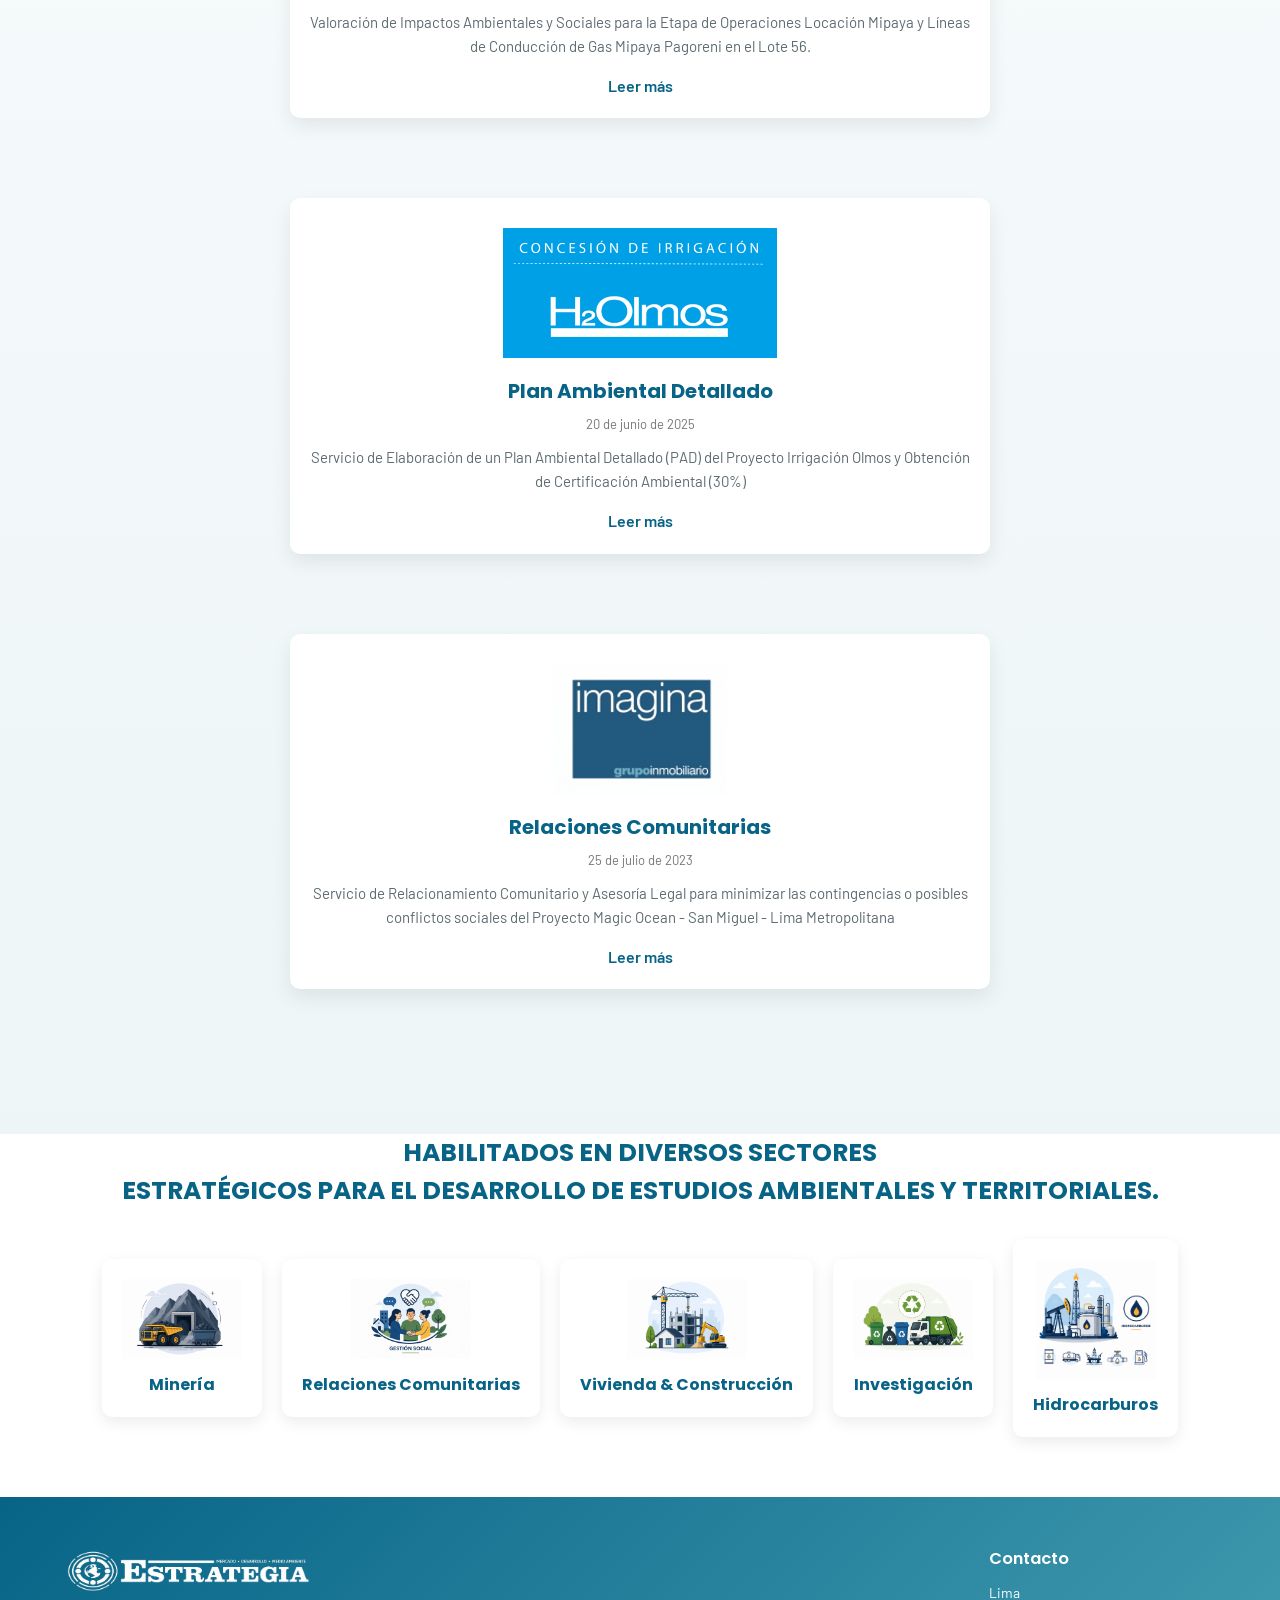
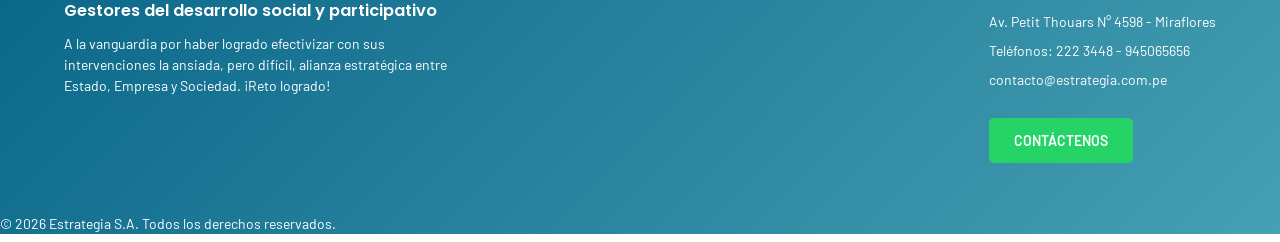
==== commit bd0a4fe9: "Adicion de SEO a la pagina web" ====
--- a/index.html
+++ b/index.html
@@ -3,14 +3,56 @@
 <head>
     <meta charset="UTF-8">
     <meta name="viewport" content="width=device-width, initial-scale=1.0">
-    <title>Estrategia S.A.</title>
+
+    <!-- TODO SEO: reemplazar https://www.estrategia.com.pe por el dominio real cuando lo tengas (aparece en canonical, Open Graph y JSON-LD de todas las páginas) -->
+
+    <title>Estrategia S.A. | Consultoría Ambiental y Social en Lima, Perú</title>
+    <meta name="description" content="Consultora ambiental y social en Perú desde 1997. Estudios ambientales, licencias, relaciones comunitarias y gestión de conflictos sociales en costa, sierra y selva.">
+    <link rel="canonical" href="https://www.estrategia.com.pe/index.html">
+
+    <!-- Open Graph -->
+    <meta property="og:type" content="website">
+    <meta property="og:locale" content="es_PE">
+    <meta property="og:title" content="Estrategia S.A. | Consultoría Ambiental y Social en Lima, Perú">
+    <meta property="og:description" content="Consultora ambiental y social en Perú desde 1997. Estudios ambientales, licencias, relaciones comunitarias y gestión de conflictos sociales.">
+    <meta property="og:url" content="https://www.estrategia.com.pe/index.html">
+    <meta property="og:image" content="https://www.estrategia.com.pe/img/hero.webp">
+
+    <link rel="icon" type="image/png" href="img/Logo_Estrategia_3.png">
+
     <link rel="preconnect" href="https://fonts.googleapis.com">
     <link rel="preconnect" href="https://fonts.gstatic.com" crossorigin>
     <link href="https://fonts.googleapis.com/css2?family=Barlow:ital,wght@0,100;0,200;0,300;0,400;0,500;0,600;0,700;0,800;0,900;1,100;1,200;1,300;1,400;1,500;1,600;1,700;1,800;1,900&family=Poppins:wght@600;700;800&display=swap" rel="stylesheet">
 
     <link rel="stylesheet" href="css/styles.css">
 
-    
+    <script type="application/ld+json">
+    {
+      "@context": "https://schema.org",
+      "@type": "LocalBusiness",
+      "name": "Estrategia S.A.",
+      "description": "Consultora especializada en investigación y desarrollo social, estudios ambientales, licencias ambientales y relaciones comunitarias en el Perú desde 1997.",
+      "url": "https://www.estrategia.com.pe/",
+      "logo": "https://www.estrategia.com.pe/img/Logo_Estrategia_3.png",
+      "image": "https://www.estrategia.com.pe/img/hero.webp",
+      "telephone": "+51945065656",
+      "email": "contacto@estrategia.com.pe",
+      "address": {
+        "@type": "PostalAddress",
+        "streetAddress": "Av. Petit Thouars N° 4598",
+        "addressLocality": "Miraflores",
+        "addressRegion": "Lima",
+        "addressCountry": "PE"
+      },
+      "areaServed": "PE",
+      "openingHoursSpecification": {
+        "@type": "OpeningHoursSpecification",
+        "dayOfWeek": ["Monday","Tuesday","Wednesday","Thursday","Friday"],
+        "opens": "08:30",
+        "closes": "19:00"
+      }
+    }
+    </script>
 </head>
 <body>
     <header class="navbar">
@@ -51,7 +93,7 @@
         <button class="hero__arrow hero__arrow--right">&#10095;</button>
 
         <div class="hero__slide active">
-            <img src="img/hero.png" alt="Imagen de fondo del sitio web" class="hero__img">
+            <img src="img/hero.webp" alt="Equipo de Estrategia S.A. en campo durante un proyecto de consultoría ambiental" class="hero__img">
 
             <div class="hero__contenido">
                 <h1 class="hero__title">Estrategia S.A. - Consultoría Ambiental</h1>
@@ -62,7 +104,7 @@
         </div>
 
         <div class="hero__slide">
-            <img src="img/hero2.png" alt="Paisaje natural representando proyectos ambientales" class="hero__img">
+            <img src="img/hero2.webp" alt="Paisaje de costa, sierra y amazonía peruana donde Estrategia S.A. desarrolla proyectos" class="hero__img">
 
             <div class="hero__contenido">
                 <h1 class="hero__title">Expertos en viabilizar objetivos empresariales y sociales</h1>
--- a/css/styles.css
+++ b/css/styles.css
@@ -417,7 +417,7 @@
 .clientes__hero {
   position: relative;
   height: 20rem;
-  background-image: url("../img/clientes.png");
+  background-image: url("../img/clientes.webp");
   background-size: cover;
   background-position: center;
   display: flex;
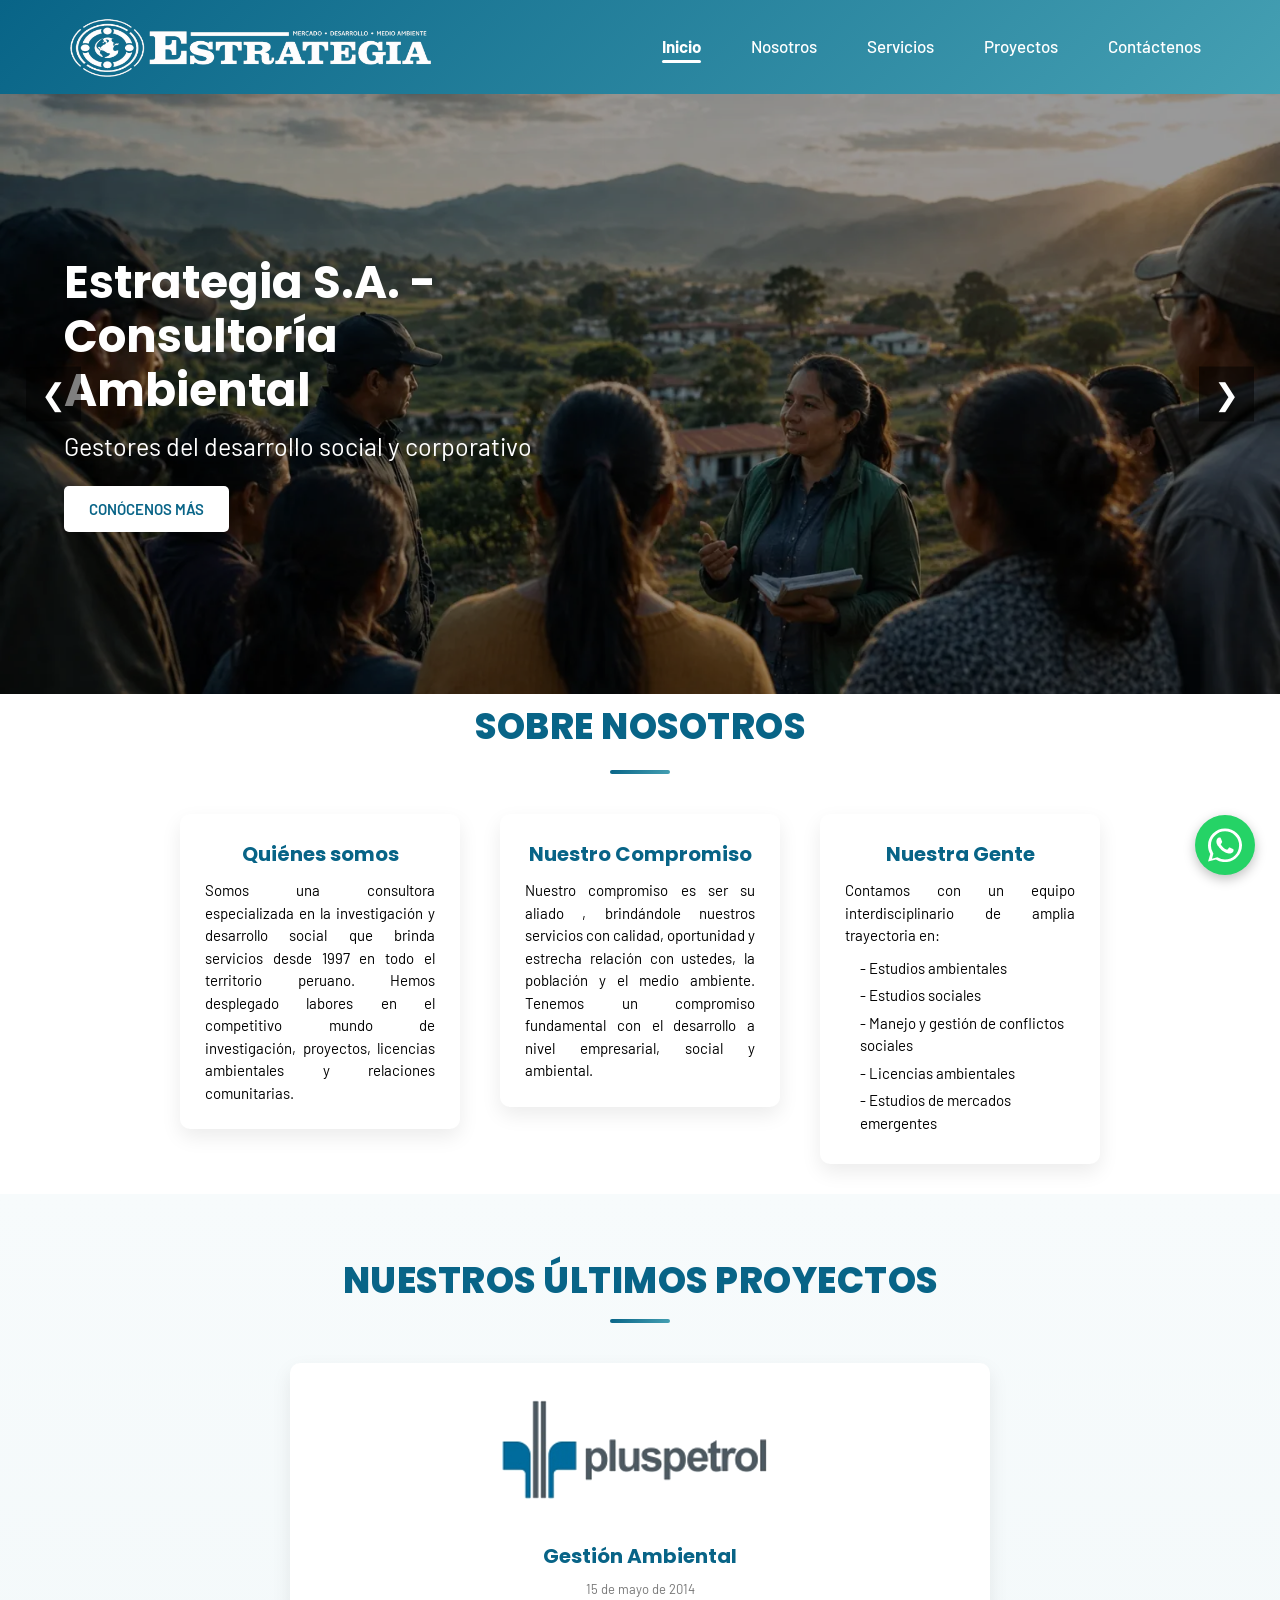
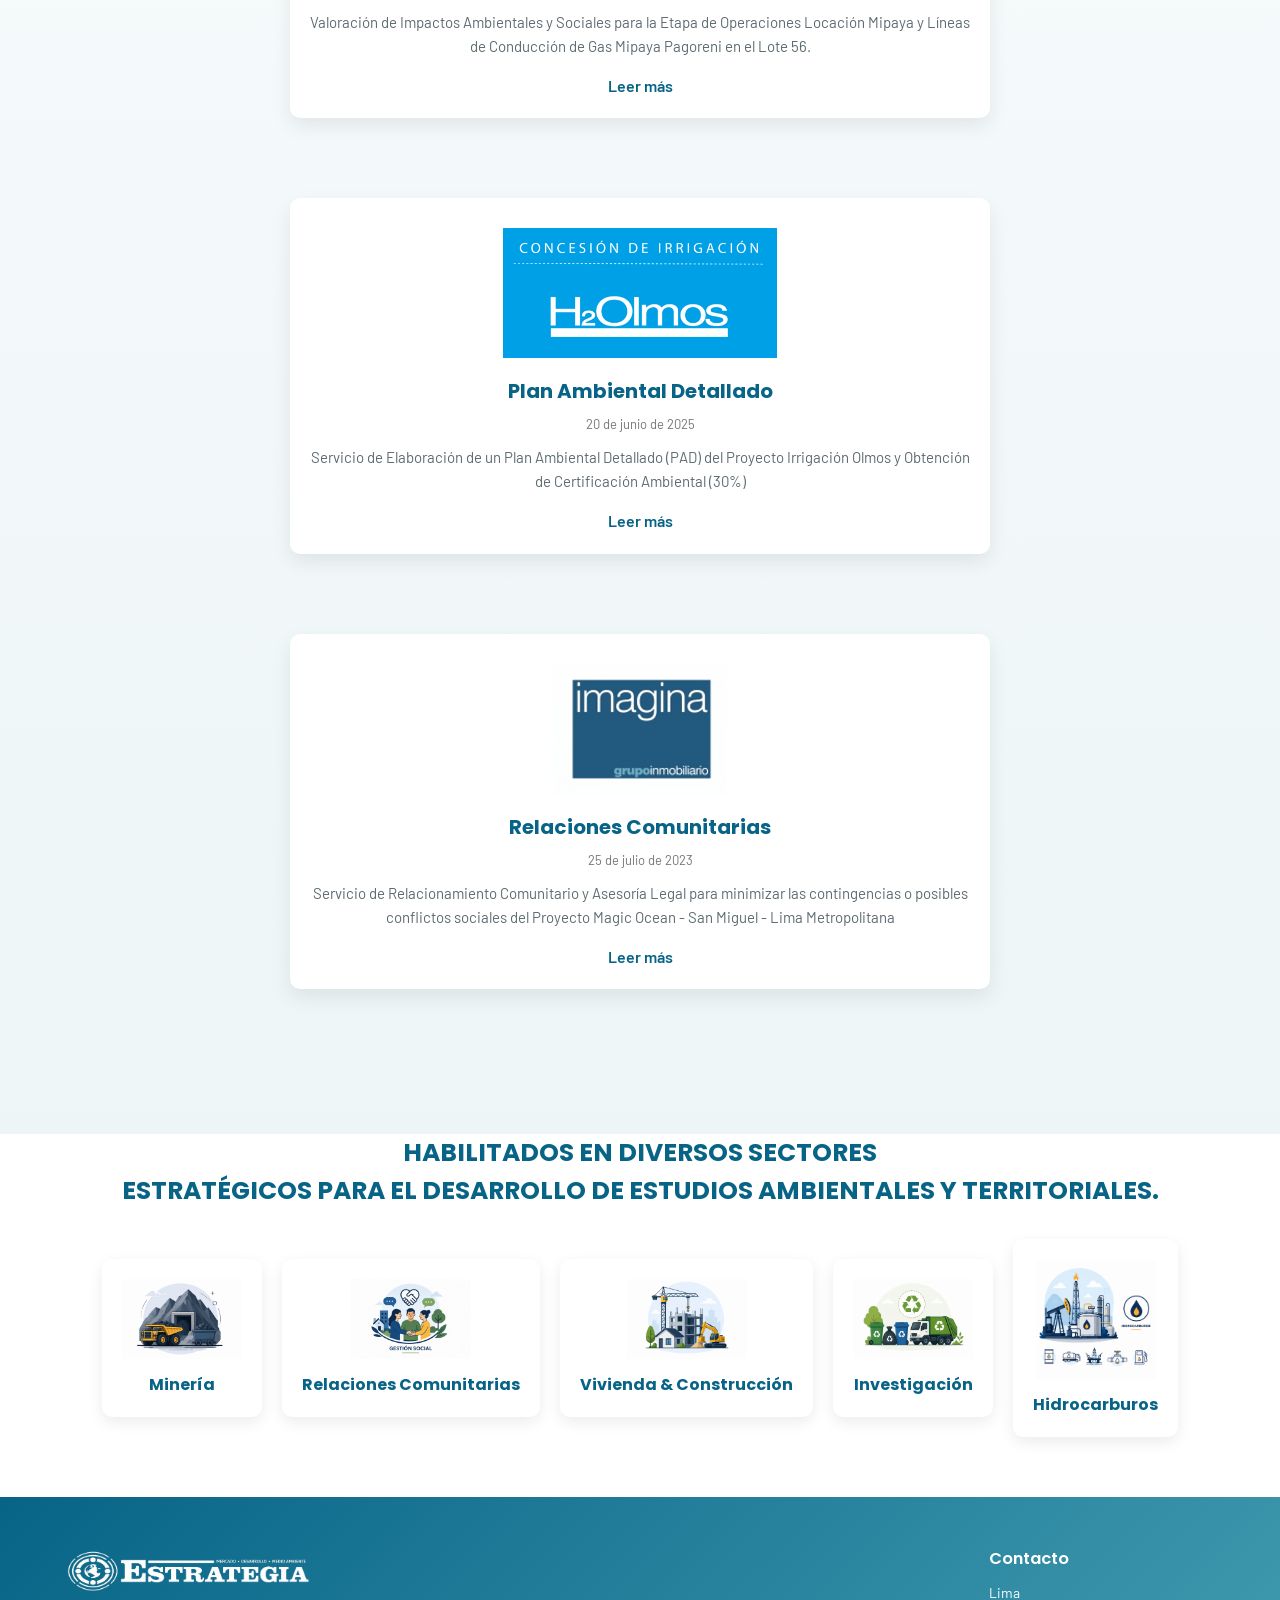
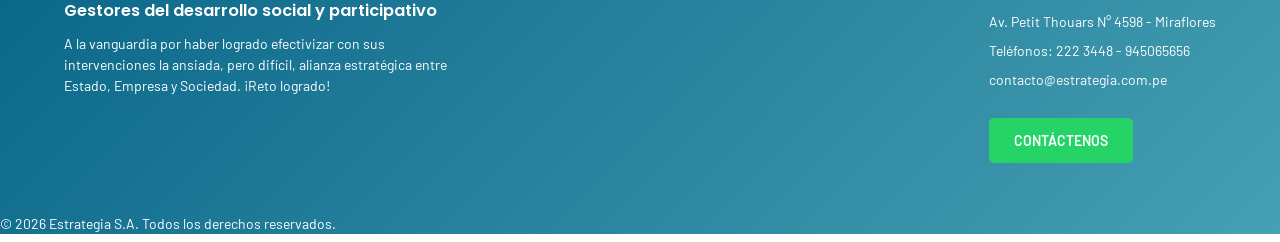
==== commit be5439af: "Adicion de whatsapp a las 5 vistas" ====
--- a/index.html
+++ b/index.html
@@ -3,8 +3,6 @@
 <head>
     <meta charset="UTF-8">
     <meta name="viewport" content="width=device-width, initial-scale=1.0">
-
-    <!-- TODO SEO: reemplazar https://www.estrategia.com.pe por el dominio real cuando lo tengas (aparece en canonical, Open Graph y JSON-LD de todas las páginas) -->
 
     <title>Estrategia S.A. | Consultoría Ambiental y Social en Lima, Perú</title>
     <meta name="description" content="Consultora ambiental y social en Perú desde 1997. Estudios ambientales, licencias, relaciones comunitarias y gestión de conflictos sociales en costa, sierra y selva.">
@@ -262,6 +260,12 @@
         </p>
     </footer>
 
+    <a href="https://wa.me/51945065656?text=Hola,%20quisiera%20más%20información" target="_blank" class="whatsapp-float" aria-label="Chatea por WhatsApp">
+        <svg viewBox="0 0 32 32" xmlns="http://www.w3.org/2000/svg">
+            <path d="M16 .396C7.163.396 0 7.559 0 16.396c0 2.809.735 5.552 2.133 7.968L.06 31.604l7.428-1.947a15.9 15.9 0 0 0 8.51 2.443h.006c8.836 0 16-7.163 16-16S24.838.396 16 .396zm0 29.278h-.005a13.24 13.24 0 0 1-6.746-1.848l-.484-.287-5.008 1.313 1.338-4.884-.315-.5a13.23 13.23 0 0 1-2.026-7.072c0-7.314 5.95-13.264 13.25-13.264 3.541 0 6.87 1.381 9.375 3.888a13.17 13.17 0 0 1 3.878 9.384c-.003 7.314-5.953 13.27-13.257 13.27zm7.27-9.933c-.399-.2-2.361-1.165-2.727-1.298-.366-.133-.632-.2-.898.2s-1.032 1.298-1.265 1.564-.465.3-.864.1c-.399-.2-1.683-.62-3.205-1.977-1.185-1.057-1.985-2.363-2.218-2.762-.233-.399-.025-.615.175-.814.18-.179.399-.465.599-.698.2-.233.266-.4.399-.665.133-.266.067-.5-.033-.699-.1-.2-.898-2.166-1.231-2.966-.324-.779-.653-.673-.898-.686l-.765-.014a1.47 1.47 0 0 0-1.064.499c-.366.399-1.398 1.365-1.398 3.331s1.431 3.864 1.63 4.13c.2.266 2.815 4.298 6.822 6.03.953.412 1.696.658 2.276.842.956.304 1.827.261 2.516.158.767-.115 2.361-.965 2.694-1.897.333-.932.333-1.731.233-1.897-.099-.166-.365-.266-.764-.466z"/>
+        </svg>
+    </a>
+
 </body>
 
 <script src="js/script.js"></script>
--- a/css/styles.css
+++ b/css/styles.css
@@ -920,6 +920,63 @@
   height: 0.4rem;
   border-radius: 10px;
   background: linear-gradient(135deg, #086487, #45A0B3);
+}
+
+/* ==========================================
+   BOTÓN FLOTANTE DE WHATSAPP
+========================================== */
+.whatsapp-float {
+  position: fixed;
+  bottom: 2.5rem;
+  right: 2.5rem;
+  width: 6rem;
+  height: 6rem;
+  background-color: #25D366;
+  border-radius: 50%;
+  display: flex;
+  align-items: center;
+  justify-content: center;
+  box-shadow: 0 4px 12px rgba(0, 0, 0, 0.25);
+  z-index: 2000;
+  transition: transform 0.25s ease, box-shadow 0.25s ease;
+  animation: whatsapp-pulse 2.4s infinite;
+}
+
+.whatsapp-float:hover {
+  transform: scale(1.08);
+  box-shadow: 0 6px 18px rgba(0, 0, 0, 0.3);
+}
+
+.whatsapp-float svg {
+  width: 3.4rem;
+  height: 3.4rem;
+  fill: white;
+}
+
+@keyframes whatsapp-pulse {
+  0% {
+    box-shadow: 0 4px 12px rgba(0, 0, 0, 0.25), 0 0 0 0 rgba(37, 211, 102, 0.5);
+  }
+  70% {
+    box-shadow: 0 4px 12px rgba(0, 0, 0, 0.25), 0 0 0 1.2rem rgba(37, 211, 102, 0);
+  }
+  100% {
+    box-shadow: 0 4px 12px rgba(0, 0, 0, 0.25), 0 0 0 0 rgba(37, 211, 102, 0);
+  }
+}
+
+@media (max-width: 480px) {
+  .whatsapp-float {
+    width: 5.2rem;
+    height: 5.2rem;
+    bottom: 1.8rem;
+    right: 1.8rem;
+  }
+
+  .whatsapp-float svg {
+    width: 3rem;
+    height: 3rem;
+  }
 }
 
 /* ==========================================
